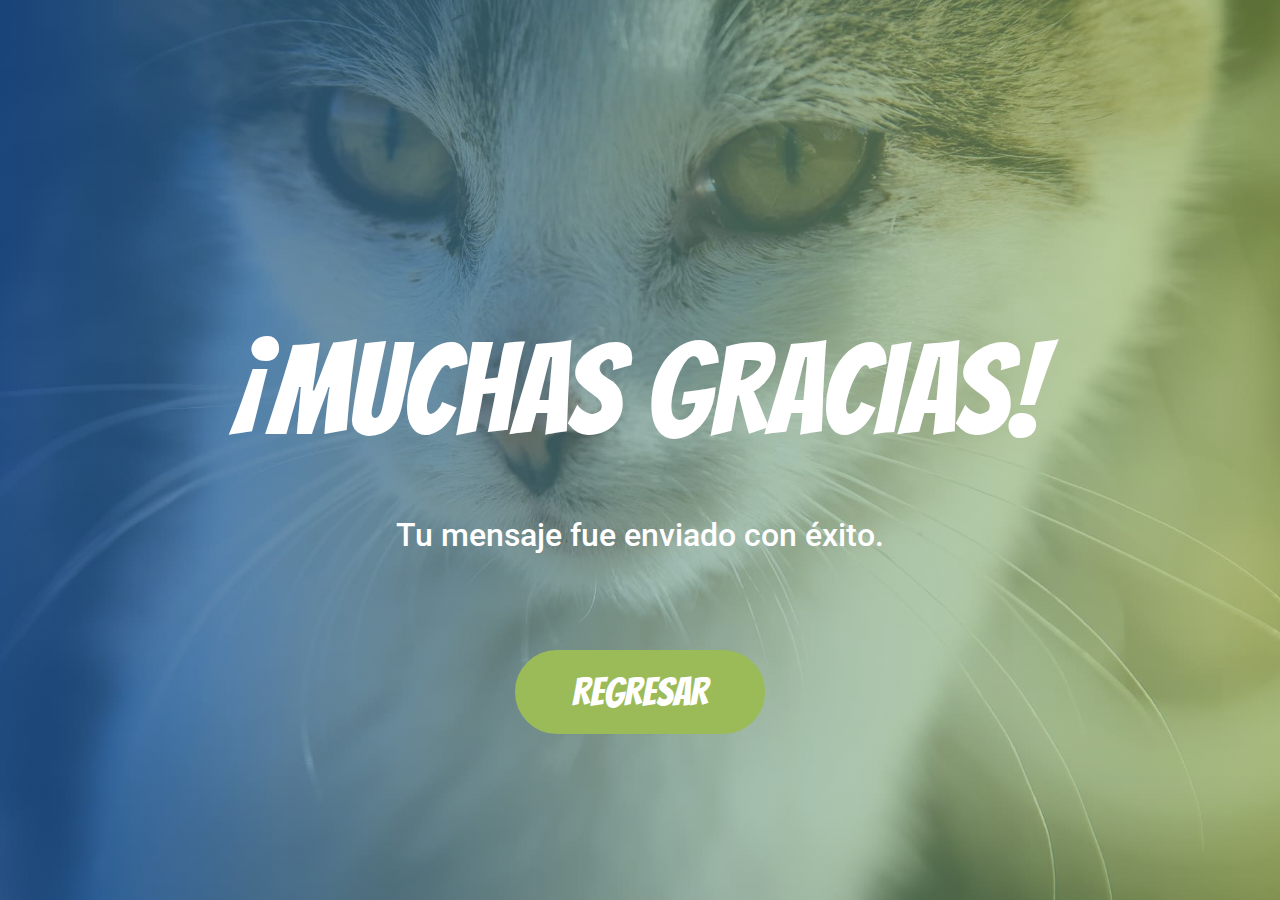
==== thanks.html @ d77a3187 "re-subiendo web ecopets" ====
<!DOCTYPE html>
<html lang="es">
  <head>
    <!-- Google Tag Manager -->
    <script>
      (function(w, d, s, l, i) {
        w[l] = w[l] || [];
        w[l].push({ 'gtm.start': new Date().getTime(), event: 'gtm.js' });
        var f = d.getElementsByTagName(s)[0],
          j = d.createElement(s),
          dl = l != 'dataLayer' ? '&l=' + l : '';
        j.async = true;
        j.src = 'https://www.googletagmanager.com/gtm.js?id=' + i + dl;
        f.parentNode.insertBefore(j, f);
      })(window, document, 'script', 'dataLayer', 'GTM-NQQBT67');
    </script>
    <!-- End Google Tag Manager -->
    <!--META TAGS-->
    <meta charset="UTF-8" />
    <meta
      name="viewport"
      content="width=device-width, initial-scale=1, maximum-scale=1, user-scalable=no"
    />
    <meta name="viewport" content="width=device-width, initial-scale=1" />
    <meta http-equiv="X-UA-Compatible" content="ie=edge" />
    <title>Ecopets</title>
    <meta
      name="keywords"
      content="Ecografía Veterinaria, Mónica Denegri Chugnas, Médico Veterinario, Zootecnista, Dra. Mónica Denegri Chugnas, 
        Ecopets"
    />
    <meta name="description" content="Servicio de ecografía veterinaria" />
    <meta name="tittle" content="Ecografía Veterinaria Ecopets" />
    <meta name="robots" content="Index, Follow" />

    <!--FAVICON-->
    <link rel="icon" href="img/favicon.ico" />

    <!--BOOSTRAP CDN-->
    <link
      href="https://stackpath.bootstrapcdn.com/bootstrap/4.3.1/css/bootstrap.min.css"
      rel="stylesheet"
      integrity="sha384-ggOyR0iXCbMQv3Xipma34MD+dH/1fQ784/j6cY/iJTQUOhcWr7x9JvoRxT2MZw1T"
      crossorigin="anonymous"
    />

    <!--BOOSTRAP JS-->
    <script
      src="https://code.jquery.com/jquery-3.3.1.slim.min.js"
      integrity="sha384-q8i/X+965DzO0rT7abK41JStQIAqVgRVzpbzo5smXKp4YfRvH+8abtTE1Pi6jizo"
      crossorigin="anonymous"
    ></script>
    <script
      src="https://cdnjs.cloudflare.com/ajax/libs/popper.js/1.14.3/umd/popper.min.js"
      integrity="sha384-ZMP7rVo3mIykV+2+9J3UJ46jBk0WLaUAdn689aCwoqbBJiSnjAK/l8WvCWPIPm49"
      crossorigin="anonymous"
    ></script>
    <script
      src="https://stackpath.bootstrapcdn.com/bootstrap/4.1.3/js/bootstrap.min.js"
      integrity="sha384-ChfqqxuZUCnJSK3+MXmPNIyE6ZbWh2IMqE241rYiqJxyMiZ6OW/JmZQ5stwEULTy"
      crossorigin="anonymous"
    ></script>

    
    <style>
      body {
        background-image: url('img/slide 04.jpg');
        background-position: center;
        background-repeat: no-repeat;
        background-size: cover;
        position: relative;
        overflow: hidden;
      }
    </style>
    <title>¡Gracias!</title>
  </head>

  <!-- Start of HubSpot Embed Code -->

  <!-- End of HubSpot Embed Code -->

  <!--BODY-->
  <body>
    <!-- Google Tag Manager (noscript) -->
    <noscript
      ><iframe
        src="https://www.googletagmanager.com/ns.html?id=GTM-NQQBT67"
        height="0"
        width="0"
        style="display:none;visibility:hidden"
      ></iframe
    ></noscript>
    <!-- End Google Tag Manager (noscript) -->

    <!--THANKS BODY-->
    <div class="thanx_img">
      <div class="header-overlay ">
        <div class="radar"></div>
        <div class="radar"></div>
        <div class="radar"></div>
        <div class="radar"></div>
        <div class="radar"></div>
      </div>
      <div class="thanx-text">
        <h1>¡MUCHAS GRACIAS!</h1>
        <h3>Tu mensaje fue enviado con éxito.</h3>

        <a href="index.html" class="btn">REGRESAR</a>
      </div>
    </div>
  </body>

  <!--CSS FILES-->
  <link rel="stylesheet" href="css/style.css" />
  <link rel="stylesheet" href="css/media-query.css" />
  <link rel="stylesheet" href="css/animate.css" />
  <link rel="stylesheet" href="css/thanks.css" />
  <link
    rel="stylesheet"
    href="https://stackpath.bootstrapcdn.com/bootstrap/4.1.3/css/bootstrap.min.css"
    integrity="sha384-MCw98/SFnGE8fJT3GXwEOngsV7Zt27NXFoaoApmYm81iuXoPkFOJwJ8ERdknLPMO"
    crossorigin="anonymous"
  />

  <!--FONT AWESOME CDN-->
  <link
    rel="stylesheet"
    href="https://use.fontawesome.com/releases/v5.8.1/css/all.css"
    integrity="sha384-50oBUHEmvpQ+1lW4y57PTFmhCaXp0ML5d60M1M7uH2+nqUivzIebhndOJK28anvf"
    crossorigin="anonymous"
  />

  <!--GOOGLE FONTS-->
  <link
    href="https://fonts.googleapis.com/css?family=Merienda&display=swap"
    rel="stylesheet"
  />
  <link
    href="https://fonts.googleapis.com/css?family=Bangers&display=swap"
    rel="stylesheet"
  />
  <link
    href="https://fonts.googleapis.com/css?family=Roboto&display=swap"
    rel="stylesheet"
  />

  <!--JS FILES-->
  <script src="js/main.js"></script>
  <script src="js/jquery.js"></script>

  <!--WOW-->
  <script type="text/javascript" src="wow.min.js"></script>

  <script>
    new WOW().init();
  </script>

</html>
---- css/style.css ----
/*Whole site*/
* {
  padding: 0;
  margin: 0;
  box-sizing: border-box;
  -webkit-box-sizing: border-box;
  -moz-box-sizing: border-box;
}

/*BODY*/
body {
  margin: 0;
  padding: 0;
  font-family: 'Roboto', sans-serif;
  line-height: 1.5;
  color: #000;
  background-color: #fff;
  overflow-x: hidden;
}

/*MENU BAR*/
.sticky {
  position: '-webkit-sticky'; /* Safari */
  position: sticky;
  top: 0;
  z-index: 7;
}

.main_menu {
  list-style: none;
  overflow: hidden;
  margin-bottom: 0;
  background: #fff;
}
/*JS classes*/
/*This classes (menu and menu2) are visible when you scroll down or up, they work thanks
    to the main.js file*/
.menu {
  background: #2971ca;
  /*background: #167ce9;*/
}

.menu2 {
  color: #fff;
}

.toggle {
  display: none;
}

.mob_menu {
  list-style: none;
  overflow: hidden;
  background: #fff;
  /*background: #3370bc;*/
  /*background: #167ce9;*/
  margin-bottom: 0;
}

nav li {
  float: left;
  /*color: #167ce9;*/
  color: #2971ca;
  margin: 0;
  padding: 1rem;
  display: inline-block;

  text-align: center;
  width: 10rem; /*quitar width en modo responsivo*/
}

nav ul li:hover {
  transition: 0.1s ease;
  background: #2971ca;
  color: #fff;
  font-weight: bolder;
  height: 3.6rem;
}

.navbar-brand {
  padding-left: 1rem;
  float: left;
}

.navbar-brand img {
  width: 3rem;
  height: auto;
}

/*Slider Cover*/
.cover-text {
  color: #fff;
  position: absolute;
  z-index: 2;
  top: 32%;
  left: 0;
  width: 100%;
  text-align: center;
  font-family: 'Bangers', sans-serif;
}

.cover-text h1 {
  font-size: 12rem;
  padding: none;
  margin: none;
  transform: translate(0%, -20%);
}

.cover-text h3 {
  font-size: 3rem;
  padding: none;
  margin: none;
  font-family: 'Merienda', sans-serif;
  transform: translate(0%, -100%);
}

.header-overlay {
  background: #9bbb59; /* fallback for old browsers */
  background: -webkit-linear-gradient(
    to right,
    #2971ca,
    #9bbb59
  ); /* Chrome 10-25, Safari 5.1-6 */
  background: linear-gradient(
    to right,
    #2971ca,
    #9bbb59 /* #79efb4*/
  ); /* W3C, IE 10+/ Edge, Firefox 16+, Chrome 26+, Opera 12+, Safari 7+ */
  min-height: 100vh;
  min-width: 100%;
  position: absolute;
  align-items: center;
  transform: translate(0%, 0%);
  top: 0;
  left: 0;
  opacity: 0.6;
  overflow: hidden;
  z-index: 1;
}

/*Radar Effect*/
div.radar {
  z-index: -4;
}
.radar {
  position: absolute;
  top: 50%;
  left: 50%;
  border-radius: 50%;
  border: 10px bold #fff;
  width: 75px;
  height: 75px;
  -webkit-transform: translate(-50%, -50%);
  transform: translate(-50%, -50%);
  -webkit-animation: radar 2s infinite;
  animation: radar 2s infinite;
  opacity: 0;
  overflow: hidden;
}

.radar:nth-child(2) {
  animation-delay: 0.4s;
}

.radar:nth-child(3) {
  animation-delay: 0.9s;
}

.radar:nth-child(4) {
  animation-delay: 0.15s;
}
.radar:nth-child(5) {
  animation-delay: 0.25s;
}

@keyframes radar {
  0% {
    width: 75px;
    height: 75px;
    border: 40px solid #fff;
    opacity: 0;
  }
  50% {
    opacity: 0.3;
  }
  90% {
    width: 750px;
    height: 750px;
  }
  90%,
  100% {
    border: 2px solid #fff;
    opacity: 0;
  }
  100% {
    max-width: 1500px;
    max-height: 1500px;
  }
}

.carousel-item img {
  height: 100vh;
  width: 100%;
  margin: 0;
  padding: 0;
  z-index: -1;
}

.carousel-inner {
  position: relative;
  background-size: cover;
  background-position: center;
  background-repeat: none;
}

/*fb chat
.fb-root,
.fb_dialog,
.fb_dialog_advanced,
.fb_shrink_active {
  right: initial !important;
  left: 18pt;
  z-index: 9999999 !important;
}

.fb-customerchat,
.fb_invisible_flow,
.fb_iframe_widget iframe {
  right: initial !important;
  left: 18pt !important;
}*/

/*sections*/

.title {
  font-family: 'Bangers', sans-serif;
  font-size: 5.5rem;
  width: 100%;
  align-content: center;
  margin: 2.5rem 0 2rem 0;
  color: #9bbb59;
}

p {
  text-align: justify;
  font-size: 1.3rem;
}
.container {
  padding-left: 1rem;
  padding-right: 1rem;
  margin-top: 5rem;
  margin-bottom: 0;
  text-align: center;
  min-width: 85%;
  min-height: 80vh;
}

/*About Section*/
.about-section {
  margin-left: 2500%;
}

.about-button {
  background: #2971ca;
  color: #fff;
  opacity: 0.85;
  font-size: 1.8rem;
  margin-bottom: 3rem;
  border-radius: 80px;
  display: inline-block;
  text-align: center;
  font-family: 'Bangers', sans-serif;
  padding: 0.4rem;
  width: 230px;
  margin-top: 1.5rem;
}

.about-button:hover {
  text-decoration: none;
  opacity: 1;
  color: #fff;
}

.logo {
  width: 17rem;
  height: 17rem;
  object-fit: cover;
  align-self: center;
  margin-top: 2rem;
  margin-left: 0;
}

.my_description {
  margin: 1rem;
}

.my_description p {
  justify-content: center;
  font-size: 1.3rem;
  margin: 1rem;
}

/*Services*/

.header-overlay2 {
  background: #9bbb59; /* fallback for old browsers */
  background: -webkit-linear-gradient(
    to right,
    #9bbb59,
    #2971ca
  ); /* Chrome 10-25, Safari 5.1-6 */
  background: linear-gradient(
    to right,
    #9bbb59,
    #2971ca /* #79efb4*/
  ); /* W3C, IE 10+/ Edge, Firefox 16+, Chrome 26+, Opera 12+, Safari 7+ */
  min-height: 40vh;
  min-width: 100%;
  align-items: center;
  opacity: 1;
  overflow: hidden;
  z-index: 1;
}

.title-serv {
  font-family: 'Bangers', sans-serif;
  font-size: 5.5rem;
  width: 100%;
  align-content: center;
  margin: 2.5rem 0 2rem 0;
  color: #fff;
}
.row-height {
  min-height: 30vh;
}

.ancho img {
  margin-left: 35%;
}

.ancho .serv_desc {
  margin-right: 12%;
  width: 100%;
}
.serv_mob {
  display: none;
}

.round {
  max-width: 18rem;
  max-height: 18rem;
  border-radius: 50%;
  object-fit: cover;
  margin: 0;
  padding: 0;
  border: #fff solid 7px;
  border-style: double;
}

.carousel-control-prev,
.carousel-control-next {
  z-index: 6;
}

.fa-chevron-circle-right,
.fa-chevron-circle-left {
  font-size: 2.5rem;
  color: #fff;
  margin: 0;
  margin-top: 0;
}

.serv_desc {
  width: 70%;
  margin-left: 0;
  margin-top: 1%;
}

.serv_desc h5 {
  justify-content: center;
  font-size: 1.7rem;
  margin-top: 1.5rem;
  color: #fff;
}

.serv_desc p {
  text-align: center;
  margin-top: 0.8rem;
  margin-bottom: 2rem;
  font-size: 1.2rem;
  color: #fff;
}

/*ZONES*/

iframe {
  width: 100%;
  height: 100%;
  margin: 3rem 0;
  padding: none;
}

.col p {
  padding-left: 0;
  margin-left: 0;
}

.col iframe {
  height: 400px;
  width: 600px;
  margin-left: 0;
}

.capa-anti-eventos {
  background: rgba(0, 0, 0, 0.3);
  opacity: 0.15;
  height: 400px;
  width: 600px;
  margin-top: 3rem;
  position: absolute;
  cursor: pointer;
}

.col ul {
  margin-top: 25%;
  margin-left: 25%;
  width: 60%;
}
.col li {
  list-style: none;
  padding: 1rem 0;
  text-align: left;
  font-size: 1.2rem;
  color: #2971ca;
}

/*Contact*/
.contact-icons a {
  width: 80%;
  float: left;
  font-size: 1.2rem;
  text-decoration: none;
  color: #2971ca;
  font-family: 'Roboto', sans-serif;
}

.contact-icons i {
  color: #2971ca;
  font-size: 2rem;
}

.contact-icons a:hover {
  text-decoration: none;
}

.button2 {
  background: #2971ca;
  color: #fff;
  font-size: 2.2rem;
  margin: 2rem;
  border-radius: 80px;
  display: inline-block;
  text-align: center;
  font-family: 'Bangers', sans-serif;
  border: solid 2px #2971ca;
  width: 180px;
}

.button2:hover {
  text-decoration: none;
  background: #9bbb59;
  border: solid 2px #9bbb59;
  opacity: 1;
  color: #fff;
}

.escondido {
  display: none;
}

#Message {
  resize: none;
}
/*Footer*/
#footer p {
  background: #2971ca;
  color: #fff;
  padding: 0.5rem 0 0.5rem 0;
  font-size: 0.8rem;
  margin: 0;
  text-align: center;
}

footer a {
  text-decoration: none;
}

footer a:hover {
  text-decoration: none;
}

/*TO TOP BUTTON*/
.top {
  display: none;
  bottom: 3rem;
  right: 0;
  background: #9bbb59;
  color: #fff;
  padding: 10px 14px;
  font-size: 2rem;
  border-radius: 50%;
  position: fixed;
  line-height: 1rem;
  margin: 1.5rem;
  border: solid 2px #9bbb59;
  z-index: 8;
}

.top:hover {
  background: #2971ca;
  color: #fff;
  border: solid 2px #2971ca;
}
---- css/media-query.css ----
/** PRINCIPALES MEDIDAS MEDIA QUERY**/

/*<<<<<<<<<from 360px to 414px>>>>>>>>>>>>>*/
@media screen and (min-width: 360px) and (max-width: 414px) {
  /*MENU BAR*/
  .sticky {
    position: '-webkit-sticky'; /* Safari */
    position: sticky;
    top: 0;
    z-index: 7;
  }

  .main_menu {
    display: none;
  }

  .radar {
    display: none;
  }
  /*JS classes*/
  /*This classes (menu and menu2) are visible when you scroll down or up, they work thanks
  to the main.js file*/

  .toggle {
    display: block;
    width: 100%;
    padding: 10px 20px;
    background: #2971ca;
    text-align: right;
    box-sizing: border-box;
    color: #ffffff;
    margin: 0;
  }

  .toggle li {
    color: #fff;
    display: inline-block;
  }

  .navbar-brand-mobile img {
    width: 4rem;
    height: 4rem;
    float: left;
  }
  #times {
    font-size: 40px;
    position: relative;
    right: 25px;
    top: 15px;
  }

  .mobile_menu1 li,
  .hamburguer-btn {
    width: 100%;
    list-style-type: none;
    font-size: 40px;
  }

  .hamburguer-btn .fa-bars i,
  .hambueguer-btn .fa-times i {
    position: relative;
    right: 25px;
    top: 15px;
    color: #fff;
    cursor: pointer;
    font-size: 40px;
  }

  .mobile_menu1 a li {
    text-align: center;
    display: none;
    font-size: 1.1rem;
    margin: 0.1rem;
  }

  .mobile_menu1 a li.active {
    display: block;
  }

  /*Slider Cover*/
  .cover-text {
    color: #fff;
    position: absolute;
    z-index: 2;
    top: 33%;
    left: 0;
    width: 100%;
    text-align: center;
    font-family: 'Bangers', sans-serif;
  }

  .cover-text h1 {
    font-size: 6.5rem;
    padding: none;
    margin: none;
    transform: translate(0%, 0%);
  }

  .cover-text h3 {
    font-size: 1.1rem;
    padding: none;
    margin: none;
    font-family: 'Merienda', sans-serif;
    transform: translate(0%, 0%);
  }

  /*sections*/
  .title {
    font-family: 'Bangers', sans-serif;
    font-size: 4rem;
    width: 100%;
    align-content: center;
    margin: 5rem 0 1rem 0;
    color: #9bbb59;
  }

  p {
    text-align: justify;
    font-size: 1rem;
  }
  .container {
    margin: 0;
    padding: 0;
    text-align: center;
    min-width: 85%;
    min-height: 70vh;
  }

  /*About Section*/
  .about-button {
    background: #2971ca;
    color: #fff;
    opacity: 0.85;
    font-size: 1.5rem;
    margin: 0.5rem;
    margin-bottom: 2rem;
    border-radius: 80px;
    display: inline-block;
    text-align: center;
    font-family: 'Bangers', sans-serif;
    padding: 0.35rem;
    width: 180px;
  }

  .about-button:hover {
    text-decoration: none;
    opacity: 1;
    color: #fff;
  }

  .logo {
    width: 15rem;
    height: 15rem;
    object-fit: cover;
    align-self: center;
    margin-top: 0;
    margin-left: 0;
  }

  .my_description {
    margin: 1rem 2rem;
    padding: auto;
  }

  .my_description p {
    font-size: 1rem;
    width: 100%;
  }

  /*Services*/
  .title-serv {
    font-family: 'Bangers', sans-serif;
    font-size: 4rem;
    width: 100%;
    align-content: center;
    margin: 5rem 0 1rem 0;
    color: #fff;
  }
  .row-height-mob {
    min-height: 75vh;
  }
  .serv_mob {
    display: inline-block;
  }
  .serv_main {
    display: none;
  }

  .round2 {
    max-width: 16rem;
    max-height: 16rem;
    border-radius: 50%;
    object-fit: cover;
    margin: 1rem;
    padding: 1rem;
    border: #fff solid 7px;
    border-style: double;
  }

  .carousel-control-prev,
  .carousel-control-next {
    z-index: 6;
  }

  .fa-chevron-circle-right,
  .fa-chevron-circle-left {
    font-size: 2.5rem;
    color: #fff;
    opacity: 0.75;
  }

  .serv_desc {
    width: 100%;
    margin: 0;
    padding: 0 1.5rem;
  }

  .serv_desc h5 {
    justify-content: center;
    font-size: 1.6rem;
    margin-top: 1rem;
    color: #fff;
  }

  .serv_desc p {
    text-align: center;
    margin-top: 0.5rem;
    font-size: 1rem;
    color: #fff;
  }

  /*ZONES*/

  .col p {
    padding-left: 0;
    margin-left: 0;
    margin-bottom: 2rem;
  }

  .col iframe {
    height: 350px;
    width: 320px;
    margin-left: 0;
  }

  .capa-anti-eventos {
    background: rgba(0, 0, 0, 0.3);
    opacity: 0.15;
    height: 350px;
    width: 320px;
    margin-left: 5px;
    position: absolute;
    cursor: pointer;
  }

  .col ul {
    margin-top: 0%;
    margin-right: 0%;
    margin-left: 20%;
    max-width: 80%;
  }
  .col li {
    list-style: none;
    padding: 1rem 0;
    text-align: left;
    font-size: 1.1rem;
    color: #2971ca;
  }
  ul i {
    min-width: 8rem;
  }
  /*Contact*/
  .contact-icons a {
    width: 100%;
    text-align: center;
    font-size: 1.5rem;
    text-decoration: none;
    color: #2971ca;
    font-family: 'Roboto', sans-serif;
  }

  .contact-i {
    width: 100%;
  }
  .form {
    width: 80%;
    margin-left: 10%;
  }
  .contact-icons i {
    color: #2971ca;
    font-size: 1.8rem;
    margin-top: 1.5rem;
    padding: none;
  }
  .contact-icons p {
    padding: 0;
    margin: 0;
    text-align: center;
  }

  .button2 {
    font-size: 1.8rem;
    margin: 1.5rem;
  }

  /*Footer*/
  #footer p {
    background: #2971ca;
    color: #fff;
    padding: 0.3rem 0 0.3rem 0;
    font-size: 0.7rem;
    margin-top: 2rem;
    text-align: center;
  }
}

/*<<<<<<<<<415px-478px>>>>>>>>>*/
@media screen and (min-width: 415px) and (max-width: 478px) {
  /*MENU BAR*/
  .sticky {
    position: '-webkit-sticky'; /* Safari */
    position: sticky;
    top: 0;
    z-index: 7;
  }

  .main_menu {
    display: none;
  }

  .radar {
    display: none;
  }
  /*JS classes*/
  /*This classes (menu and menu2) are visible when you scroll down or up, they work thanks
    to the main.js file*/

  .toggle {
    display: block;
    width: 100%;
    padding: 10px 20px;
    background: #2971ca;
    text-align: right;
    box-sizing: border-box;
    color: #ffffff;
    margin: 0;
  }

  .toggle li {
    color: #fff;
    display: inline-block;
  }

  .navbar-brand-mobile img {
    width: 4rem;
    height: 4rem;
    float: left;
  }
  #times {
    font-size: 40px;
    position: relative;
    right: 25px;
    top: 15px;
  }

  .mobile_menu1 li,
  .hamburguer-btn {
    width: 100%;
    list-style-type: none;
    font-size: 40px;
  }

  .hamburguer-btn .fa-bars i,
  .hambueguer-btn .fa-times i {
    position: relative;
    right: 25px;
    top: 15px;
    color: #fff;
    cursor: pointer;
    font-size: 40px;
  }

  .mobile_menu1 a li {
    text-align: center;
    display: none;
    font-size: 1.3rem;
    margin: 0.1rem;
  }

  .mobile_menu1 a li.active {
    display: block;
  }

  /*Slider Cover*/
  .cover-text {
    color: #fff;
    position: absolute;
    z-index: 2;
    top: 33%;
    left: 0;
    width: 100%;
    text-align: center;
    font-family: 'Bangers', sans-serif;
  }

  .cover-text h1 {
    font-size: 6.5rem;
    padding: none;
    margin: none;
    transform: translate(0%, 0%);
  }

  .cover-text h3 {
    font-size: 1.1rem;
    padding: none;
    margin: none;
    font-family: 'Merienda', sans-serif;
    transform: translate(0%, 0%);
  }

  /*sections*/
  .title {
    font-family: 'Bangers', sans-serif;
    font-size: 4rem;
    width: 100%;
    align-content: center;
    margin: 5rem 0 1.5rem 0;
    color: #9bbb59;
  }

  p {
    text-align: justify;
    font-size: 1rem;
  }
  .container {
    margin: 0;
    padding: 0;
    text-align: center;
    min-width: 85%;
    min-height: 80vh;
  }

  /*About Section*/
  .about-button {
    background: #2971ca;
    color: #fff;
    opacity: 0.85;
    font-size: 1.5rem;
    margin: 0.5rem;
    margin-bottom: 2rem;
    border-radius: 80px;
    display: inline-block;
    text-align: center;
    font-family: 'Bangers', sans-serif;
    padding: 0.35rem;
    width: 180px;
  }

  .about-button:hover {
    text-decoration: none;
    opacity: 1;
    color: #fff;
  }

  .logo {
    width: 15rem;
    height: 15rem;
    object-fit: cover;
    align-self: center;
    margin-top: 0;
  }

  .my_description {
    margin: 1rem 2rem;
    padding: auto;
  }

  .my_description p {
    font-size: 1.1rem;
    width: 100%;
  }

  /*Services*/
  .title-serv {
    font-family: 'Bangers', sans-serif;
    font-size: 4rem;
    width: 100%;
    align-content: center;
    margin: 5rem 0 1rem 0;
    color: #fff;
  }
  .row-height-mob {
    min-height: 75vh;
  }
  .serv_mob {
    display: inline-block;
  }
  .serv_main {
    display: none;
  }

  .round2 {
    max-width: 16rem;
    max-height: 16rem;
    border-radius: 50%;
    object-fit: cover;
    margin: 1rem;
    padding: 1rem;
    border: #fff solid 7px;
    border-style: double;
  }

  .carousel-control-prev,
  .carousel-control-next {
    z-index: 6;
  }

  .fa-chevron-circle-right,
  .fa-chevron-circle-left {
    font-size: 3rem;
    opacity: 0.75;
    color: #fff;
  }

  .serv_desc {
    width: 100%;
    margin: 0;
    padding: 0 1.5rem;
  }

  .serv_desc h5 {
    justify-content: center;
    font-size: 1.6rem;
    margin-top: 1rem;
    color: #fff;
  }

  .serv_desc p {
    text-align: center;
    margin-top: 0.5rem;
    font-size: 1.1rem;
    color: #fff;
  }

  /*ZONES*/

  .col p {
    padding-left: 0;
    margin-left: 0;
    margin-bottom: 2rem;
  }

  .col iframe {
    height: 350px;
    width: 350px;
    margin-left: 0;
  }

  .capa-anti-eventos {
    background: rgba(0, 0, 0, 0.3);
    opacity: 0.15;
    height: 350px;
    width: 350px;
    margin-left: 17px;
    position: absolute;
    cursor: pointer;
  }

  .col ul {
    margin-top: 0%;
    margin-right: 0%;
    margin-left: 20%;
    max-width: 100%;
    padding: 0;
  }
  .col li {
    list-style: none;
    padding: 1rem 0;
    text-align: left;
    font-size: 1.1rem;
    color: #2971ca;
    margin: 0;
  }

  ul i {
    min-width: 8rem;
  }
  /*Contact*/
  .contact-icons a {
    width: 100%;
    text-align: center;
    font-size: 1.5rem;
    text-decoration: none;
    color: #2971ca;
    font-family: 'Roboto', sans-serif;
  }

  .contact-i {
    width: 100%;
  }
  .form {
    width: 80%;
    margin-left: 10%;
  }
  .contact-icons i {
    color: #2971ca;
    font-size: 1.8rem;
    margin-top: 1.5rem;
    padding: none;
  }
  .contact-icons p {
    padding: 0;
    margin: 0;
    text-align: center;
  }

  .button2 {
    font-size: 1.8rem;
    margin: 1.5rem;
  }

  /*Footer*/
  #footer p {
    background: #2971ca;
    color: #fff;
    padding: 0.3rem 0 0.3rem 0;
    font-size: 0.7rem;
    margin-top: 2rem;
    text-align: center;
  }
}

/*<<<<<<<<<479px-780px>>>>>>>>>*/
@media screen and (min-width: 479px) and (max-width: 780px) {
  /*MENU BAR*/
  .sticky {
    position: '-webkit-sticky'; /* Safari */
    position: sticky;
    top: 0;
    z-index: 7;
  }

  .main_menu {
    display: none;
  }
  .radar {
    display: none;
  }
  /*JS classes*/
  /*This classes (menu and menu2) are visible when you scroll down or up, they work thanks
    to the main.js file*/

  .toggle {
    display: block;
    width: 100%;
    padding: 10px 20px;
    background: #2971ca;
    text-align: right;
    box-sizing: border-box;
    color: #ffffff;
    margin: 0;
  }

  .toggle li {
    color: #fff;
    display: inline-block;
  }

  .navbar-brand-mobile img {
    width: 4rem;
    height: 4rem;
    float: left;
  }
  #times {
    font-size: 45px;
    position: relative;
    right: 25px;
    top: 15px;
  }

  .mobile_menu1 li,
  .hamburguer-btn {
    width: 100%;
    list-style-type: none;
    font-size: 40px;
  }

  .hamburguer-btn .fa-bars i,
  .hambueguer-btn .fa-times i {
    position: relative;
    right: 25px;
    top: 15px;
    color: #fff;
    cursor: pointer;
    font-size: 50px;
  }

  .mobile_menu1 a li {
    text-align: center;
    display: none;
    font-size: 1.5rem;
    margin: 0.1rem;
  }

  .mobile_menu1 a li.active {
    display: block;
  }

  /*Slider Cover*/
  .cover-text {
    color: #fff;
    position: absolute;
    z-index: 2;
    top: 33%;
    left: 0;
    width: 100%;
    text-align: center;
    font-family: 'Bangers', sans-serif;
  }

  .cover-text h1 {
    font-size: 6.5rem;
    padding: none;
    margin: none;
    transform: translate(0%, 0%);
  }

  .cover-text h3 {
    font-size: 1.5rem;
    padding: none;
    margin: none;
    font-family: 'Merienda', sans-serif;
    transform: translate(0%, 0%);
  }

  /*sections*/
  .title {
    font-family: 'Bangers', sans-serif;
    font-size: 4rem;
    width: 100%;
    align-content: center;
    margin: 5rem 0 1rem 0;
    color: #9bbb59;
  }

  p {
    text-align: justify;
    font-size: 1rem;
  }
  .container {
    margin: 0;
    padding: 0;
    text-align: center;
    min-width: 85%;
    min-height: 80vh;
  }

  /*About Section*/
  .about-button {
    background: #2971ca;
    color: #fff;
    opacity: 0.85;
    font-size: 1.5rem;
    margin: 0.5rem;
    border-radius: 80px;
    display: inline-block;
    text-align: center;
    font-family: 'Bangers', sans-serif;
    padding: 0.35rem;
    width: 180px;
  }

  .about-button:hover {
    text-decoration: none;
    opacity: 1;
    color: #fff;
  }

  .logo {
    width: 15rem;
    height: 15rem;
    object-fit: cover;
    align-self: center;
    margin-top: 1rem;
  }

  .my_description {
    margin: 1rem 2rem;
    padding: auto;
  }

  .my_description p {
    font-size: 1.1rem;
    width: 100%;
  }

  /*Services*/

  .title-serv {
    font-family: 'Bangers', sans-serif;
    font-size: 4rem;
    width: 100%;
    align-content: center;
    margin: 5rem 0 1rem 0;
    color: #fff;
  }
  .row-height-mob {
    min-height: 72vh;
  }
  .serv_mob {
    display: inline-block;
  }
  .serv_main {
    display: none;
  }

  .round2 {
    max-width: 16rem;
    max-height: 16rem;
    border-radius: 50%;
    object-fit: cover;
    margin: 1rem;
    padding: 1rem;
    border: #fff solid 7px;
    border-style: double;
  }

  .carousel-control-prev,
  .carousel-control-next {
    z-index: 6;
  }

  .fa-chevron-circle-right,
  .fa-chevron-circle-left {
    font-size: 3rem;
    color: #fff;
    opacity: 0.75;
  }

  .serv_desc {
    width: 100%;
    margin: 0;
    padding: 0 1.5rem;
  }

  .serv_desc h5 {
    justify-content: center;
    font-size: 1.6rem;
    margin-top: 1rem;
    color: #fff;
  }

  .serv_desc p {
    text-align: center;
    margin-top: 0.5rem;
    font-size: 1.1rem;
    color: #fff;
  }

  .serv_mob {
    display: inline-block;
  }
  .serv_main {
    display: none;
  }

  /*ZONES*/

  .col p {
    padding-left: 0;
    margin-left: 0;
    margin-bottom: 2rem;
  }

  .col iframe {
    height: 350px;
    width: 380px;
    margin-left: 0;
  }

  .capa-anti-eventos {
    background: rgba(0, 0, 0, 0.3);
    opacity: 0.15;
    height: 350px;
    width: 380px;
    margin-left: 35px;
    position: absolute;
    cursor: pointer;
  }

  .col ul {
    margin-top: 0%;
    margin-right: 0%;
    margin-left: 30%;
    max-width: 65%;
  }
  .col li {
    list-style: none;
    padding: 1rem 0;
    text-align: left;
    font-size: 1.1rem;
    color: #2971ca;
  }

  /*Contact*/
  .contact-icons a {
    width: 100%;
    text-align: center;
    font-size: 1.5rem;
    text-decoration: none;
    color: #2971ca;
    font-family: 'Roboto', sans-serif;
  }

  .contact-i {
    width: 100%;
  }
  .form {
    width: 80%;
    margin-left: 10%;
  }
  .contact-icons i {
    color: #2971ca;
    font-size: 1.8rem;
    margin-top: 1.5rem;
    padding: none;
  }
  .contact-icons p {
    padding: 0;
    margin: 0;
    text-align: center;
  }

  .button2 {
    font-size: 1.8rem;
    margin: 1.5rem;
  }

  /*Footer*/
  #footer p {
    background: #2971ca;
    color: #fff;
    padding: 0.3rem 0 0.3rem 0;
    font-size: 0.7rem;
    margin-top: 2rem;
    text-align: center;
  }
}

/*<<<<<<<<<781px-1000>>>>>>>>>*/
@media screen and (min-width: 781px) and (max-width: 900px) {
  .radar {
    display: none;
  }

  /*Slider Cover*/
  .cover-text {
    color: #fff;
    position: absolute;
    z-index: 2;
    top: 28%;
    left: 0;
    width: 100%;
    text-align: center;
    font-family: 'Bangers', sans-serif;
  }

  .cover-text h1 {
    font-size: 10rem;
    padding: none;
    margin: none;
    transform: translate(0%, 0%);
  }

  .cover-text h3 {
    font-size: 2rem;
    padding: none;
    margin: none;
    font-family: 'Merienda', sans-serif;
    transform: translate(0%, -50%);
  }

  /*MENU BAR*/

  nav li {
    float: left;
    /*color: #167ce9;*/
    color: #2971ca;
    margin: 0;
    padding: 0.5rem;
    display: inline-block;
    line-height: 2rem;
    text-align: center;
    width: 8rem; /*quitar width en modo responsivo*/
    max-height: 3rem;
  }

  nav ul li:hover {
    transition: 0.1s ease;
    background: #2971ca;
    color: #fff;
    font-weight: bolder;
  }

  .navbar-brand {
    padding-left: 1rem;
    float: left;
  }

  .navbar-brand img {
    width: 2.2rem;
    height: auto;
  }

  .main_menu a li {
    font-size: 0.8rem;
  }
  /*sections*/
  .title {
    font-family: 'Bangers', sans-serif;
    font-size: 3.5rem;
    width: 100%;
    align-content: center;
    margin: 7rem 0 1rem 0;
    color: #9bbb59;
  }

  p {
    text-align: justify;
    font-size: 1.1rem;
  }
  .container {
    padding-left: 1rem;
    padding-right: 1rem;
    margin-bottom: 0;
    margin-top: 0;
    text-align: center;
    width: 100%;
    min-height: 60vh;
  }

  .container-fluid {
    margin-top: -3rem;
  }
  /*About Section*/
  .about-button {
    background: #2971ca;
    color: #fff;
    opacity: 0.85;
    font-size: 1.1rem;
    margin: 0.5rem;
    border-radius: 80px;
    display: inline-block;
    text-align: center;
    font-family: 'Bangers', sans-serif;
    padding: 0.35rem;
    width: 140px;
  }

  .about-button:hover {
    text-decoration: none;
    opacity: 1;
    color: #fff;
  }

  .logo {
    width: 14rem;
    height: 14rem;
    object-fit: cover;
    align-self: center;
    margin-top: 2rem;
  }

  .my_description {
    margin: 1rem 0;
    padding: auto;
  }

  .my_description p {
    font-size: 0.9rem;
    margin-top: 1.5rem;
    margin-right: 0;
  }

  /*Services*/
  .header-overlay2 {
    min-height: 25vh;
    min-width: 100%;
    align-items: center;
    opacity: 1;
    overflow: hidden;
    z-index: 1;
  }

  .title-serv {
    font-family: 'Bangers', sans-serif;
    font-size: 4rem;
    width: 100%;
    align-content: center;
    margin: 5rem 0 1rem 0;
    color: #fff;
  }
  .row-height {
    min-height: 40vh;
  }

  .ancho img {
    margin-left: 35%;
  }

  .ancho .serv_desc {
    margin-right: 15%;
    width: 100%;
  }

  .round {
    max-width: 13.5rem;
    max-height: 13.5rem;
  }

  .carousel-control-prev,
  .carousel-control-next {
    z-index: 6;
  }

  .fa-chevron-circle-right,
  .fa-chevron-circle-left {
    font-size: 2.5rem;
    color: #fff;
    margin: 0;
    margin-top: -100%;
  }

  .serv_desc {
    width: 100%;
    margin-left: 10%;
  }

  .serv_desc h5 {
    justify-content: center;
    font-size: 1.3rem;
    margin-top: 1.5rem;
    color: #fff;
  }

  .serv_desc p {
    text-align: center;
    margin-top: 0.8rem;
    margin-bottom: 2rem;
    font-size: 0.85rem;
    color: #fff;
  }

  /*ZONES*/
  .col p {
    padding-left: 0;
    margin-left: 0;
  }

  .col iframe {
    height: 350px;
    width: 400px;
    margin-left: 10px;
    margin-top: 5%;
  }

  .capa-anti-eventos {
    background: rgba(0, 0, 0, 0.3);
    opacity: 0.15;
    height: 350px;
    width: 400px;
    margin-left: 10px;
    position: absolute;
    cursor: pointer;
    margin-top: 5%;
  }

  .col ul {
    margin-top: 0%;
    margin-right: 10%;
    margin-left: 10%;
    width: 110%;
  }
  .col li {
    list-style: none;
    padding: 1rem 0;
    text-align: left;
    font-size: 1.05rem;
    color: #2971ca;
  }

  /*Contact*/
  .contact-icons a {
    width: 80%;
    float: left;
    font-size: 1.5rem;
    text-decoration: none;
    color: #2971ca;
    font-family: 'Roboto', sans-serif;
    margin-top: 1%;
  }

  .contact-icons i {
    color: #2971ca;
    font-size: 1.8rem;
  }

  .button2 {
    font-size: 1.8rem;
    margin: 1.5rem;
  }

  /*Footer*/
  #footer p {
    background: #2971ca;
    color: #fff;
    padding: 0.3rem 0 0.3rem 0;
    font-size: 0.7rem;
    margin-top: 5rem;
    text-align: center;
  }
}

/*<<<<<<<<<901px - 950px>>>>>>>>>*/
@media screen and (min-width: 901px) and (max-width: 950px) {
  /*Slider Cover*/
  .cover-text {
    color: #fff;
    position: absolute;
    z-index: 2;
    top: 28%;
    left: 0;
    width: 100%;
    text-align: center;
    font-family: 'Bangers', sans-serif;
  }
  .radar {
    display: none;
  }
  .cover-text h1 {
    font-size: 10rem;
    padding: none;
    margin: none;
    transform: translate(0%, 0%);
  }

  .cover-text h3 {
    font-size: 2rem;
    padding: none;
    margin: none;
    font-family: 'Merienda', sans-serif;
    transform: translate(0%, -50%);
  }

  /*MENU BAR*/

  nav li {
    float: left;
    /*color: #167ce9;*/
    color: #2971ca;
    margin: 0;
    padding: 1rem;
    display: inline-block;

    text-align: center;
    width: 10rem; /*quitar width en modo responsivo*/
  }

  nav ul li:hover {
    transition: 0.1s ease;
    background: #2971ca;
    color: #fff;
    font-weight: bolder;
    height: 3.5rem;
  }

  .navbar-brand {
    padding-left: 1rem;
    float: left;
  }

  .navbar-brand img {
    width: 2.8rem;
    height: auto;
  }

  /*sections*/
  .title {
    font-family: 'Bangers', sans-serif;
    font-size: 3.5rem;
    width: 100%;
    align-content: center;
    margin: 3.2rem 0 4rem 0;
    color: #9bbb59;
  }

  p {
    text-align: justify;
    font-size: 1.1rem;
  }
  .container {
    padding-left: 1rem;
    padding-right: 1rem;
    margin-bottom: 0;
    margin-top: 2.5rem;
    text-align: center;
    width: 100%;
    min-height: 45vh;
  }

  /*About Section*/
  .about-button {
    background: #2971ca;
    color: #fff;
    opacity: 0.85;
    font-size: 1.5rem;
    margin: 0.5rem;
    margin-bottom: 4rem;
    border-radius: 80px;
    display: inline-block;
    text-align: center;
    font-family: 'Bangers', sans-serif;
    padding: 0.35rem;
    width: 180px;
  }

  .about-button:hover {
    text-decoration: none;
    opacity: 1;
    color: #fff;
  }

  .logo {
    width: 15rem;
    height: 15rem;
    object-fit: cover;
    align-self: center;
    margin-top: 0;
  }

  .my_description {
    margin: -2%;
    padding: auto;
  }

  .my_description p {
    align-content: center;
    font-size: 1rem;
    margin-top: 1.5rem;
    margin-right: 0;
  }

  /*Services*/
  .header-overlay2 {
    min-height: 30vh;
    min-width: 100%;
    align-items: center;
    opacity: 1;
    overflow: hidden;
    z-index: 1;
  }

  .title-serv {
    font-family: 'Bangers', sans-serif;
    font-size: 4rem;
    width: 100%;
    align-content: center;
    margin: 3.5rem 0 1rem 0;
    color: #fff;
  }
  .row-height {
    min-height: 40vh;
  }

  .ancho img {
    margin-left: 35%;
  }

  .ancho .serv_desc {
    margin-right: 12%;
    width: 100%;
  }

  .round {
    max-width: 15rem;
    max-height: 15rem;
  }

  .carousel-control-prev,
  .carousel-control-next {
    z-index: 6;
  }

  .fa-chevron-circle-right,
  .fa-chevron-circle-left {
    font-size: 2.5rem;
    color: #fff;
    margin: 0;
    margin-top: -100%;
  }

  .serv_desc {
    width: 100%;
    margin-left: 10%;
  }

  .serv_desc h5 {
    justify-content: center;
    font-size: 1.5rem;
    margin-top: 1.5rem;
    color: #fff;
  }

  .serv_desc p {
    text-align: center;
    margin-top: 0.8rem;
    margin-bottom: 2rem;
    font-size: 1rem;
    color: #fff;
  }

  /*ZONES*/
  .col p {
    padding-left: 0;
    margin-left: 0;
  }

  .col iframe {
    height: 350px;
    width: 450px;
    margin-left: 0;
    margin-top: 5%;
  }

  .capa-anti-eventos {
    background: rgba(0, 0, 0, 0.3);
    opacity: 0.15;
    height: 350px;
    width: 450px;
    margin-left: 0;
    position: absolute;
    cursor: pointer;
    margin-top: 5%;
  }

  .col ul {
    margin-top: 0%;
    margin-right: 10%;
    margin-left: 10%;
    width: 110%;
  }
  .col li {
    list-style: none;
    padding: 1rem 0;
    text-align: left;
    font-size: 1.05rem;
    color: #2971ca;
  }

  /*Contact*/
  .contact-icons a {
    width: 80%;
    float: left;
    font-size: 1.5rem;
    text-decoration: none;
    color: #2971ca;
    font-family: 'Roboto', sans-serif;
    margin-top: 1.5%;
  }

  .contact-icons i {
    color: #2971ca;
    font-size: 1.8rem;
  }

  .button2 {
    font-size: 1.8rem;
    margin: 1.5rem;
  }

  /*Footer*/
  #footer p {
    background: #2971ca;
    color: #fff;
    padding: 0.3rem 0 0.3rem 0;
    font-size: 0.7rem;
    margin-top: 5rem;
    text-align: center;
  }
}

/*<<<<<<<<<951px - 985px>>>>>>>>>*/
@media screen and (min-width: 951px) and (max-width: 985px) {
  /*Slider Cover*/
  .cover-text {
    color: #fff;
    position: absolute;
    z-index: 2;
    top: 28%;
    left: 0;
    width: 100%;
    text-align: center;
    font-family: 'Bangers', sans-serif;
  }

  .cover-text h1 {
    font-size: 10rem;
    padding: none;
    margin: none;
    transform: translate(0%, 0%);
  }

  .cover-text h3 {
    font-size: 2rem;
    padding: none;
    margin: none;
    font-family: 'Merienda', sans-serif;
    transform: translate(0%, -50%);
  }

  /*MENU BAR*/

  nav li {
    float: left;
    /*color: #167ce9;*/
    color: #2971ca;
    margin: 0;
    padding: 1rem;
    display: inline-block;

    text-align: center;
    width: 10rem; /*quitar width en modo responsivo*/
  }

  nav ul li:hover {
    transition: 0.1s ease;
    background: #2971ca;
    color: #fff;
    font-weight: bolder;
    height: 3.5rem;
  }

  .navbar-brand {
    padding-left: 1rem;
    float: left;
  }

  .navbar-brand img {
    width: 2.8rem;
    height: auto;
  }

  /*sections*/
  .title {
    font-family: 'Bangers', sans-serif;
    font-size: 3.5rem;
    width: 100%;
    align-content: center;
    margin: 3.2rem 0 4rem 0;
    color: #9bbb59;
  }

  p {
    text-align: justify;
    font-size: 1.1rem;
  }
  .container {
    padding-left: 1rem;
    padding-right: 1rem;
    margin-bottom: 0;
    text-align: center;
    width: 100%;
    min-height: 20vh;
  }

  /*About Section*/
  .about-button {
    background: #2971ca;
    color: #fff;
    opacity: 0.85;
    font-size: 1.5rem;
    margin: 1.2rem;
    margin-bottom: 3rem;
    border-radius: 80px;
    display: inline-block;
    text-align: center;
    font-family: 'Bangers', sans-serif;
    padding: 0.35rem;
    width: 180px;
  }

  .about-button:hover {
    text-decoration: none;
    opacity: 1;
    color: #fff;
  }

  .logo {
    width: 15rem;
    height: 15rem;
    padding: 0;
    object-fit: cover;
    align-self: center;
    margin-top: 0;
  }

  .my_description {
    margin: 1rem 0;
    padding: auto;
  }

  .my_description p {
    align-content: center;
    font-size: 1rem;
    margin-top: 0;
    margin-right: 0;
  }

  /*Services*/
  .header-overlay2 {
    min-height: 30vh;
    min-width: 100%;
    align-items: center;
    opacity: 1;
    overflow: hidden;
    z-index: 1;
  }

  .title-serv {
    font-family: 'Bangers', sans-serif;
    font-size: 4rem;
    width: 100%;
    align-content: center;
    margin: 5rem 0 1rem 0;
    color: #fff;
  }
  .row-height {
    min-height: 50vh;
  }

  .ancho img {
    margin-left: 35%;
  }

  .ancho .serv_desc {
    margin-right: 12%;
    width: 100%;
  }

  .round {
    max-width: 16rem;
    max-height: 16rem;
  }

  .carousel-control-prev,
  .carousel-control-next {
    z-index: 6;
  }

  .fa-chevron-circle-right,
  .fa-chevron-circle-left {
    font-size: 3rem;
    color: #fff;
    margin: 0;
    margin-top: -100%;
  }

  .serv_desc {
    width: 100%;
    margin-left: 10%;
  }

  .serv_desc h5 {
    justify-content: center;
    font-size: 1.7rem;
    margin-top: 1.5rem;
    color: #fff;
  }

  .serv_desc p {
    text-align: center;
    margin-top: 0.8rem;
    margin-bottom: 2rem;
    font-size: 1.2rem;
    color: #fff;
  }

  /*ZONES*/
  .col p {
    padding-left: 0;
    margin-left: 0;
  }

  .col iframe {
    height: 350px;
    width: 500px;
    margin-left: 0;
    margin-top: 5%;
  }

  .capa-anti-eventos {
    background: rgba(0, 0, 0, 0.3);
    opacity: 0.15;
    height: 350px;
    width: 500px;
    margin-left: 0;
    position: absolute;
    cursor: pointer;
    margin-top: 5%;
  }

  .col ul {
    margin-top: 0%;
    margin-right: 10%;
    margin-left: 10%;
    width: 110%;
  }
  .col li {
    list-style: none;
    padding: 1rem 0;
    text-align: left;
    font-size: 1.05rem;
    color: #2971ca;
  }

  /*Contact*/
  .contact-icons a {
    width: 80%;
    float: left;
    font-size: 1.5rem;
    text-decoration: none;
    color: #2971ca;
    font-family: 'Roboto', sans-serif;
    margin-top: 1%;
  }

  .contact-icons i {
    color: #2971ca;
    font-size: 1.8rem;
  }

  .button2 {
    font-size: 1.8rem;
    margin: 1.5rem;
    width: 130px;
  }
  .form {
    width: 110%;
    margin-left: -10%;
  }

  /*Footer*/
  #footer p {
    background: #2971ca;
    color: #fff;
    padding: 0.3rem 0 0.3rem 0;
    font-size: 0.9rem;
    margin-top: 5rem;
    text-align: center;
  }
}

/*<<<<<<<<<986px - 1290px>>>>>>>>>*/
@media screen and (min-width: 986px) and (max-width: 1290px) {
  /*Slider Cover*/
  .cover-text {
    color: #fff;
    position: absolute;
    z-index: 2;
    top: 28%;
    left: 0;
    width: 100%;
    text-align: center;
    font-family: 'Bangers', sans-serif;
  }

  .cover-text h1 {
    font-size: 10rem;
    padding: none;
    margin: none;
    transform: translate(0%, 0%);
  }

  .cover-text h3 {
    font-size: 2rem;
    padding: none;
    margin: none;
    font-family: 'Merienda', sans-serif;
    transform: translate(0%, -50%);
  }

  /*MENU BAR*/

  nav li {
    float: left;
    /*color: #167ce9;*/
    color: #2971ca;
    margin: 0;
    padding: 1rem;
    display: inline-block;

    text-align: center;
    width: 10rem; /*quitar width en modo responsivo*/
  }

  nav ul li:hover {
    transition: 0.1s ease;
    background: #2971ca;
    color: #fff;
    font-weight: bolder;
    height: 3.5rem;
  }

  .navbar-brand {
    padding-left: 1rem;
    float: left;
  }

  .navbar-brand img {
    width: 2.8rem;
    height: auto;
  }

  /*sections*/
  .title {
    font-family: 'Bangers', sans-serif;
    font-size: 4rem;
    width: 100%;
    align-content: center;
    margin: 3.2rem 0 4rem 0;
    color: #9bbb59;
  }

  p {
    text-align: justify;
    font-size: 1.2rem;
  }
  .container {
    padding-left: 1rem;
    padding-right: 1rem;
    margin-bottom: 0;
    text-align: center;
    width: 100%;
    min-height: 30vh;
  }

  /*About Section*/
  .about-button {
    background: #2971ca;
    color: #fff;
    opacity: 0.85;
    font-size: 1.8rem;
    margin: 1.5rem;
    margin-bottom: 3rem;
    border-radius: 80px;
    display: inline-block;
    text-align: center;
    font-family: 'Bangers', sans-serif;
    padding: 0.35rem;
    width: 200px;
  }

  .about-button:hover {
    text-decoration: none;
    opacity: 1;
    color: #fff;
  }

  .logo {
    width: 15rem;
    height: 15rem;
    object-fit: cover;
    align-self: center;
    margin-top: 1rem;
  }

  .my_description {
    margin: 1rem 0;
    padding: auto;
  }

  .my_description p {
    align-content: center;
    font-size: 1.1rem;
    margin-top: 0;
    margin-right: 0;
  }

  /*Services*/
  .header-overlay2 {
    min-height: 30vh;
    min-width: 100%;
    align-items: center;
    opacity: 1;
    overflow: hidden;
    z-index: 1;
  }

  .title-serv {
    font-family: 'Bangers', sans-serif;
    font-size: 4rem;
    width: 100%;
    align-content: center;
    margin: 5rem 0 1rem 0;
    color: #fff;
  }
  .row-height {
    min-height: 50vh;
  }

  .ancho img {
    margin-left: 35%;
  }

  .ancho .serv_desc {
    margin-right: 10%;
    width: 100%;
  }

  .round {
    max-width: 16rem;
    max-height: 16rem;
  }

  .carousel-control-prev,
  .carousel-control-next {
    z-index: 6;
  }

  .fa-chevron-circle-right,
  .fa-chevron-circle-left {
    font-size: 3rem;
    color: #fff;
    margin: 0;
    margin-top: -100%;
  }

  .serv_desc {
    width: 100%;
    margin-left: 10%;
  }

  .serv_desc h5 {
    justify-content: center;
    font-size: 1.7rem;
    margin-top: 1.5rem;
    color: #fff;
  }

  .serv_desc p {
    text-align: center;
    margin-top: 0.8rem;
    margin-bottom: 2rem;
    font-size: 1.1rem;
    color: #fff;
  }

  /*ZONES*/
  .col p {
    padding-left: 0;
    margin-left: 0;
  }

  .col iframe {
    height: 350px;
    width: 400px;
    margin-left: 0;
    margin-top: 5%;
  }

  .capa-anti-eventos {
    background: rgba(0, 0, 0, 0.3);
    opacity: 0.15;
    height: 350px;
    width: 400px;
    margin-left: 0;
    position: absolute;
    cursor: pointer;
    margin-top: 5%;
  }

  .col ul {
    margin-top: 0%;
    margin-right: 10%;
    margin-left: 10%;
    width: 100%;
  }
  .col li {
    list-style: none;
    padding: 1rem 0;
    text-align: left;
    font-size: 1.05rem;
    color: #2971ca;
  }

  /*Contact*/
  .contact-icons a {
    width: 80%;
    float: left;
    font-size: 1.5rem;
    text-decoration: none;
    color: #2971ca;
    font-family: 'Roboto', sans-serif;
    margin-top: 1%;
  }

  .contact-icons i {
    color: #2971ca;
    font-size: 1.5rem;
  }

  .button2 {
    font-size: 1.8rem;
    margin: 1.5rem;
    width: 150px;
  }

  /*Footer*/
  #footer p {
    background: #2971ca;
    color: #fff;
    padding: 0.3rem 0 0.3rem 0;
    font-size: 0.85rem;
    margin-top: 5rem;
    text-align: center;
  }
}

/*<<<<<<<<<1291px - 1366px>>>>>>>>>*/
@media screen and (min-width: 1370px) and (max-width: 1920px) {
  /*Slider Cover*/
  .cover-text {
    color: #fff;
    position: absolute;
    z-index: 2;
    top: 28%;
    left: 0;
    width: 100%;
    text-align: center;
    font-family: 'Bangers', sans-serif;
  }

  .cover-text h1 {
    font-size: 15rem;
    padding: none;
    margin: none;
    transform: translate(0%, 0%);
  }

  .cover-text h3 {
    font-size: 3rem;
    padding: none;
    margin: none;
    font-family: 'Merienda', sans-serif;
    transform: translate(0%, -50%);
  }

  /*MENU BAR*/

  nav li {
    float: left;
    /*color: #167ce9;*/
    color: #2971ca;
    margin: 0;
    padding: 1rem;
    display: inline-block;

    text-align: center;
    width: 10rem; /*quitar width en modo responsivo*/
  }

  nav ul li:hover {
    transition: 0.1s ease;
    background: #2971ca;
    color: #fff;
    font-weight: bolder;
    height: 3.5rem;
  }

  .navbar-brand {
    padding-left: 1rem;
    float: left;
  }

  .navbar-brand img {
    width: 2.8rem;
    height: auto;
  }

  /*sections*/
  .title {
    font-family: 'Bangers', sans-serif;
    font-size: 6rem;
    width: 100%;
    align-content: center;
    margin: 5rem 0 3rem 0;
    color: #9bbb59;
  }

  p {
    text-align: justify;
  }
  .container {
    padding-left: 1rem;
    padding-right: 1rem;
    margin-bottom: 0;
    margin-top: 2rem;
    text-align: center;
    width: 100%;
    min-height: 65vh;
  }

  /*About Section*/
  .about-button {
    background: #2971ca;
    color: #fff;
    opacity: 0.85;
    font-size: 2rem;
    margin: 1.5rem;
    border-radius: 80px;
    display: inline-block;
    text-align: center;
    font-family: 'Bangers', sans-serif;
    padding: 0.35rem;
    width: 220px;
    margin-right: 2rem;
  }

  .about-button:hover {
    text-decoration: none;
    opacity: 1;
    color: #fff;
  }

  .logo {
    width: 20rem;
    height: 20rem;
    object-fit: cover;
    align-self: center;
    margin-top: 0;
    margin-right: -20%;
  }

  .my_description {
    margin-top: 2rem;
    margin-right: 7rem;
    padding: auto;
  }

  .my_description p {
    align-content: center;
    font-size: 1.4rem;
    margin-top: 0;
    margin-right: 0;
  }

  /*Services*/
  .header-overlay2 {
    min-height: 30vh;
    min-width: 100%;
    align-items: center;
    opacity: 1;
    overflow: hidden;
    z-index: 1;
  }

  .title-serv {
    font-family: 'Bangers', sans-serif;
    font-size: 6rem;
    width: 100%;
    align-content: center;
    margin: 4rem 0 2rem 0;
    color: #fff;
  }
  .row-height {
    min-height: 40vh;
  }

  .ancho img {
    margin-left: 60%;
  }

  .ancho .serv_desc {
    margin-right: 12%;
    width: 100%;
  }

  .round {
    max-width: 22rem;
    max-height: 22rem;
  }

  .carousel-control-prev,
  .carousel-control-next {
    z-index: 6;
  }

  .fa-chevron-circle-right,
  .fa-chevron-circle-left {
    font-size: 3rem;
    color: #fff;
    margin: 0;
    margin-top: 0;
  }

  .serv_desc {
    margin-left: 10%;
    margin-top: 2.5%;
  }

  .serv_desc h5 {
    justify-content: center;
    font-size: 1.7rem;
    margin-top: 1.5rem;
    width: 80%;
    color: #fff;
  }

  .serv_desc p {
    text-align: center;
    margin-top: 0.8rem;
    margin-bottom: 2rem;
    font-size: 1.2rem;
    width: 80%;
    color: #fff;
  }
  /*ZONES*/
  .col p {
    padding-left: 0;
    margin-left: 0;
  }

  .col iframe {
    height: 400px;
    width: 600px;
    margin-left: 20%;
    margin-top: 3rem;
  }

  .capa-anti-eventos {
    background: rgba(0, 0, 0, 0.3);
    opacity: 0.15;
    height: 400px;
    width: 600px;
    margin-left: 19%;
    margin-top: 3rem;
    position: absolute;
    cursor: pointer;
  }
  .col-zones {
    margin-left: -20%;
  }
  .col ul {
    margin-top: 3rem;
    margin-right: 0;
    margin-left: 40%;
    width: 80%;
  }
  .col li {
    list-style: none;
    padding: 1rem 0;
    text-align: left;
    font-size: 1.25rem;
    color: #2971ca;
  }

  /*Contact*/
  .form {
    width: 80%;
    margin-left: 20%;
  }
  .contact-icons a {
    width: 80%;
    float: left;
    font-size: 1.5rem;
    text-decoration: none;
    color: #2971ca;
    font-family: 'Roboto', sans-serif;
    margin-top: 0;
  }

  .contact-icons i {
    color: #2971ca;
    font-size: 2rem;
    margin-top: 0.25rem;
  }

  .contact-icons p {
    font-size: 1.6rem;
    margin-left: -5%;
  }

  .button2 {
    font-size: 2.5rem;
    margin: 1.2rem;
    width: 180px;
  }

  /*Footer*/
  #footer p {
    background: #2971ca;
    color: #fff;
    padding: 0.3rem 0 0.3rem 0;
    font-size: 0.9rem;
    margin-top: 5rem;
    text-align: center;
  }
}
---- css/thanks.css ----
body {
  margin: 0;
  font-family: 'Roboto', sans-serif;
}

.thanx_img {
  height: 100vh;
  width: 100%;
  background-position: center;
  background-repeat: no-repeat;
  background-size: cover;
  position: relative;
}

.thanx-text {
  text-align: center;
  position: absolute;
  top: 60%;
  left: 50%;
  width: 100%;
  transform: translate(-50%, -50%);
  color: #fff;
  z-index: 2;
}

.thanx-text h1 {
  font-size: 8rem;
  margin-bottom: 3rem;
  font-family: 'Bangers', sans-serif;
}

.thanx-text h3 {
  margin-bottom: 4rem;
  font-size: 2rem;
}

.thanx-text .btn {
  background: #9bbb59;
  color: #fff;
  font-size: 2.5rem;
  margin: 2rem;
  border-radius: 80px;
  display: inline-block;
  text-align: center;
  font-family: 'Bangers', cursive;
  border: solid 4px #9bbb59;
  padding: 0.5rem 1rem;
  width: 250px;
}

.btn:hover {
  text-decoration: none;
  background: transparent;
  border: solid 4px #167ce9;
  color: #fff;
  background: #167ce9;
}

@media screen and (min-width: 360px) and (max-width: 414px) {
  .thanx-text h1 {
    font-size: 4rem;
    margin-top: 20%;
  }

  .thanx-text h3 {
    margin: 2rem;
    font-size: 1.75rem;
  }

  .thanx-text .btn {
    font-size: 2rem;
    padding: 0.2rem 0.5rem;
    width: 200px;
  }
}

@media screen and (min-width: 415px) and (max-width: 720px) {
  .thanx-text h1 {
    font-size: 3.5rem;
    margin-top: 10%;
  }

  .thanx-text h3 {
    margin: 2rem;
    font-size: 1.75rem;
  }

  .thanx-text .btn {
    font-size: 2rem;
    padding: 0.2rem 0.5rem;
    width: 200px;
  }
}
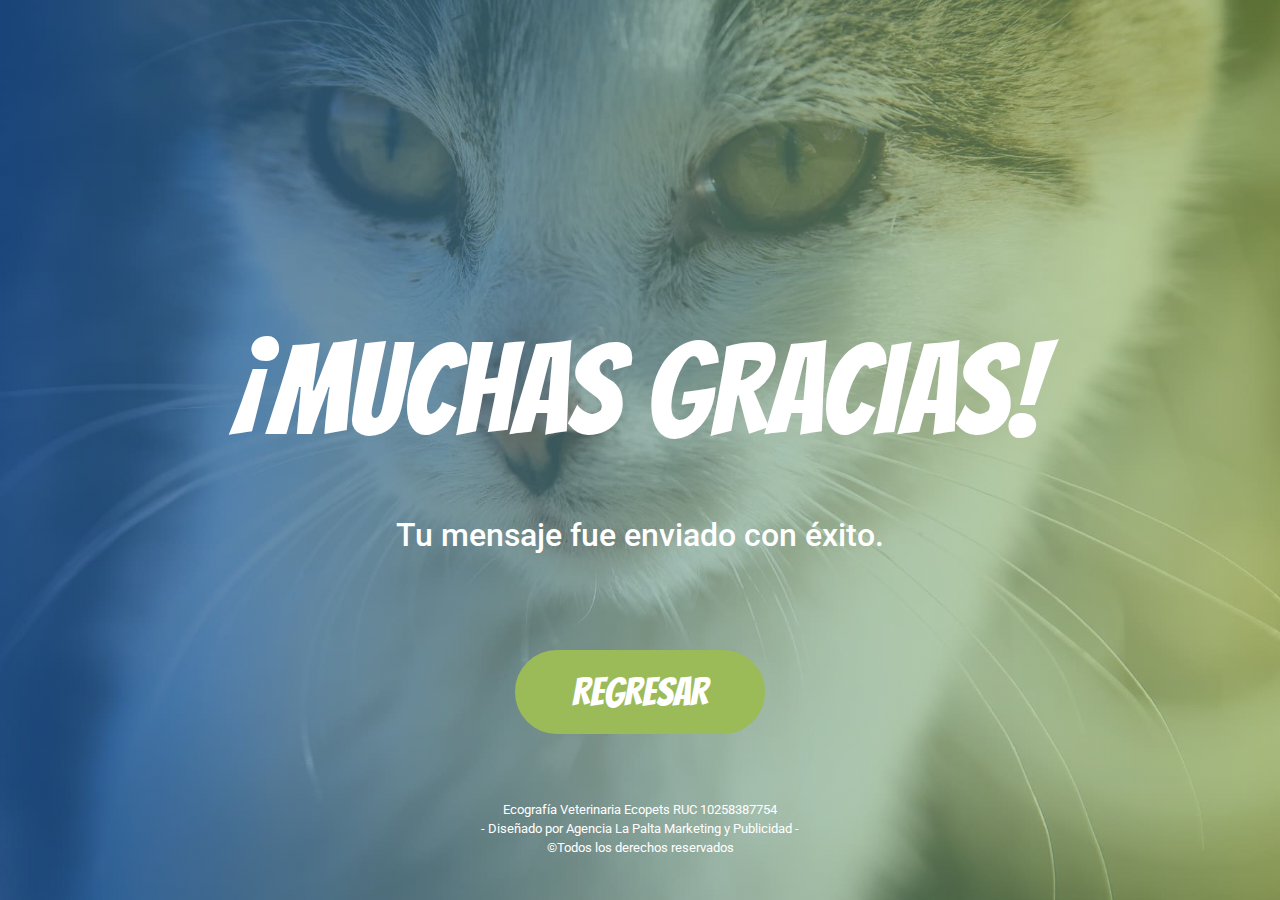
==== commit e1b43cb9: "RUC added" ====
--- a/thanks.html
+++ b/thanks.html
@@ -101,13 +101,29 @@
         <div class="radar"></div>
         <div class="radar"></div>
       </div>
+      
       <div class="thanx-text">
         <h1>¡MUCHAS GRACIAS!</h1>
         <h3>Tu mensaje fue enviado con éxito.</h3>
 
         <a href="index.html" class="btn">REGRESAR</a>
+        
+  <!--FOOTER-->
+  <footer id="footeer" >
+    <a href="https://www.lapaltamarketing.com/">
+      <p class="copyright">
+        Ecografía Veterinaria Ecopets RUC 10258387754<br/>
+          - Diseñado por Agencia La Palta Marketing y Publicidad -<br/>
+          &copy;Todos los derechos reservados
+      </p>
+    </a>
+    
+  </footer>
       </div>
+      
     </div>
+
+    
   </body>
 
   <!--CSS FILES-->
@@ -122,13 +138,7 @@
     crossorigin="anonymous"
   />
 
-  <!--FONT AWESOME CDN-->
-  <link
-    rel="stylesheet"
-    href="https://use.fontawesome.com/releases/v5.8.1/css/all.css"
-    integrity="sha384-50oBUHEmvpQ+1lW4y57PTFmhCaXp0ML5d60M1M7uH2+nqUivzIebhndOJK28anvf"
-    crossorigin="anonymous"
-  />
+
 
   <!--GOOGLE FONTS-->
   <link
--- a/css/thanks.css
+++ b/css/thanks.css
@@ -56,6 +56,33 @@
   background: #167ce9;
 }
 
+/*Footer*/
+
+#footeer{  
+  margin-top: 2%;
+  position: absolute;
+  min-width: 100%;
+}
+
+#footeer p {
+  background: transparent;
+  color: #fff;
+  padding: 0.5rem 0 0.5rem 0;
+  font-size: 0.8rem;
+  margin: 0;
+  text-align: center;
+
+}
+
+footeer a {
+  text-decoration: none;
+}
+
+footeer a:hover {
+  text-decoration: none;
+}
+
+
 @media screen and (min-width: 360px) and (max-width: 414px) {
   .thanx-text h1 {
     font-size: 4rem;
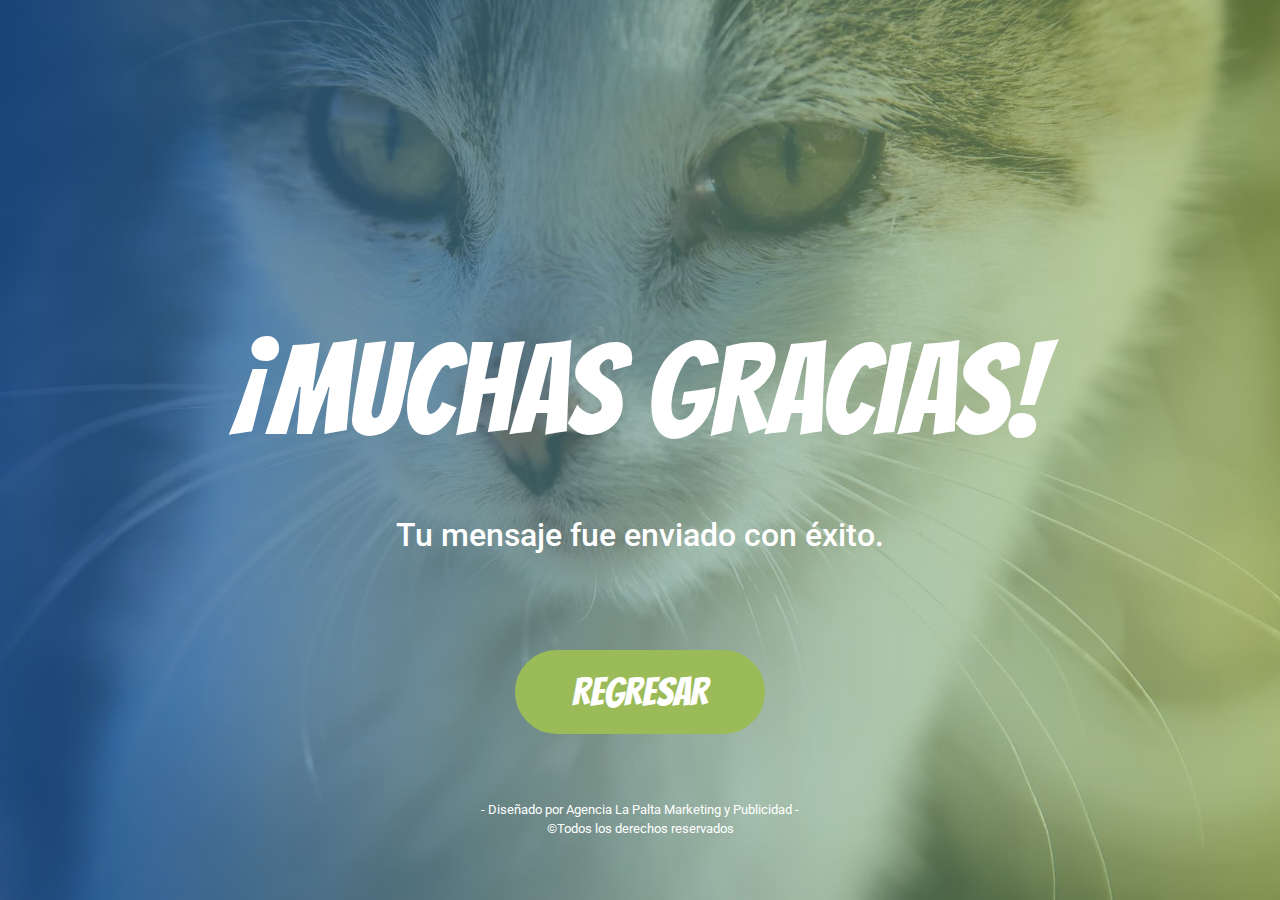
==== commit bbd4cc32: "RUC removed" ====
--- a/thanks.html
+++ b/thanks.html
@@ -112,7 +112,7 @@
   <footer id="footeer" >
     <a href="https://www.lapaltamarketing.com/">
       <p class="copyright">
-        Ecografía Veterinaria Ecopets RUC 10258387754<br/>
+        <!--Ecografía Veterinaria Ecopets RUC 10258387754<br/>-->
           - Diseñado por Agencia La Palta Marketing y Publicidad -<br/>
           &copy;Todos los derechos reservados
       </p>
